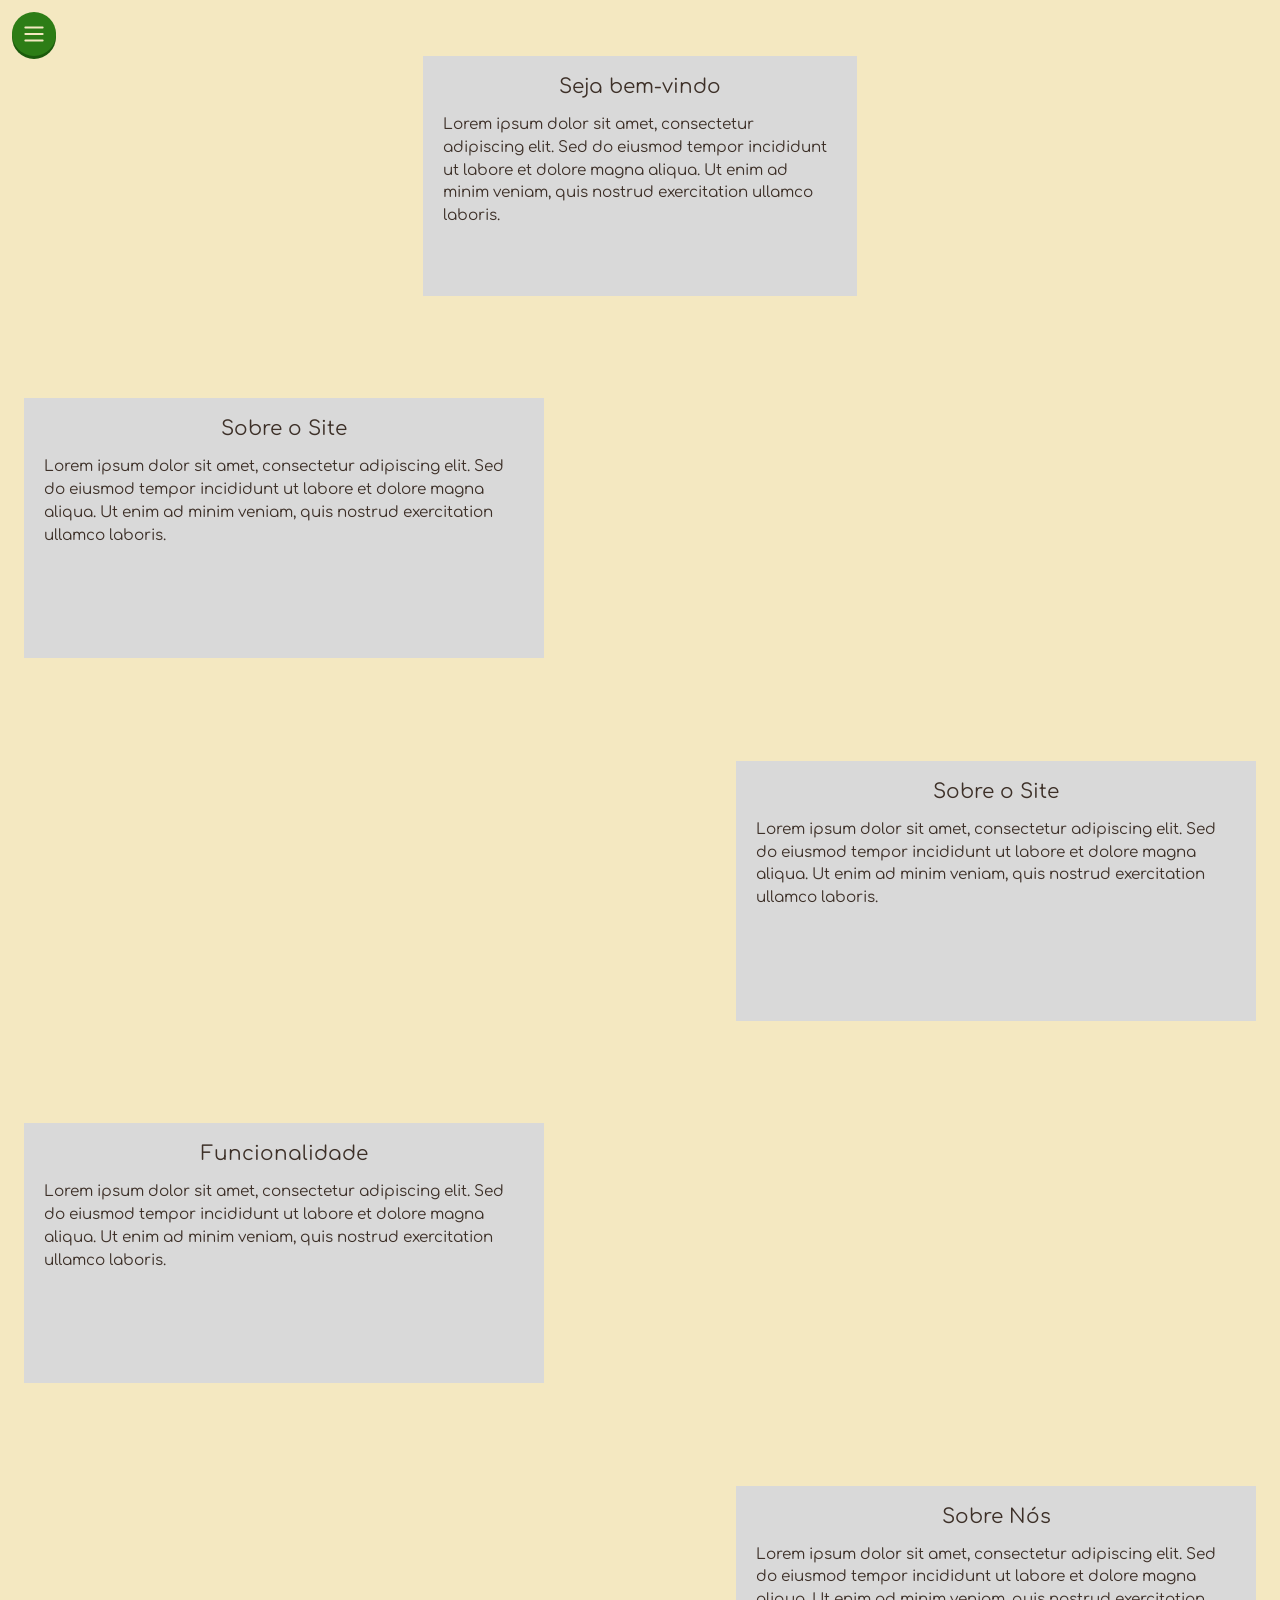
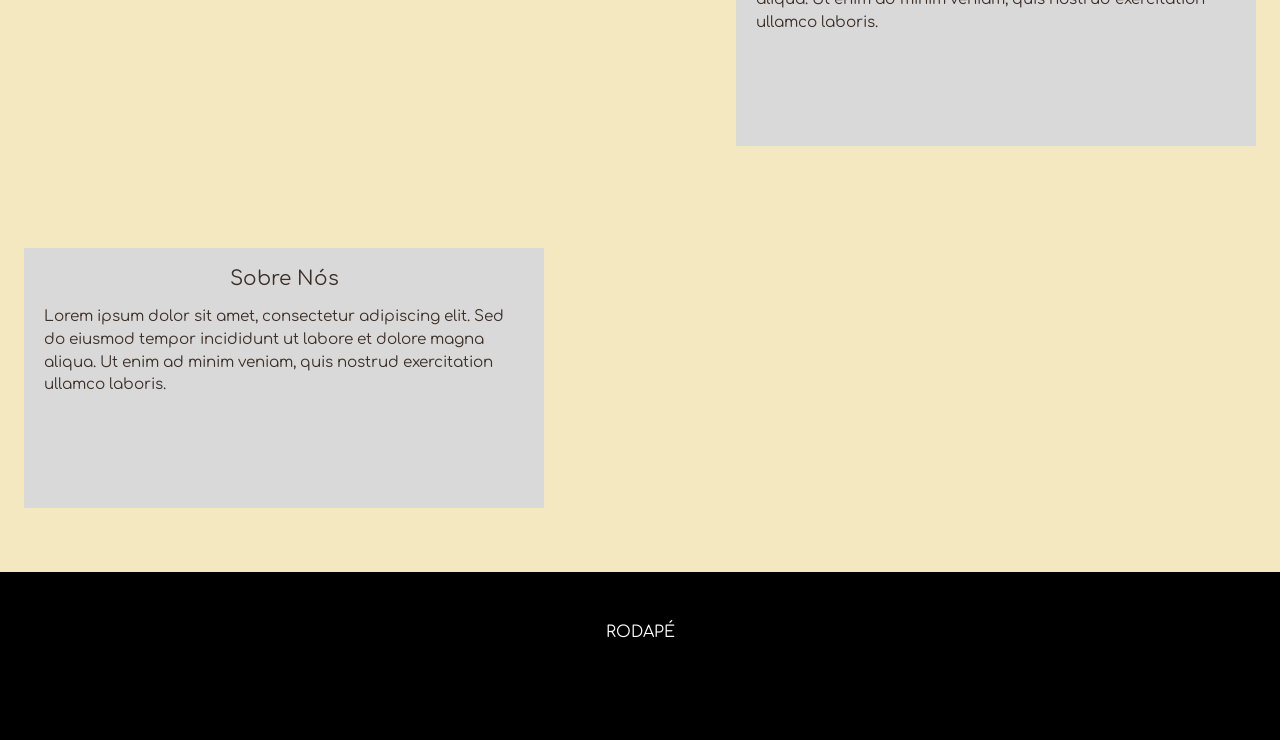
==== home.html @ e8403341 "torpedo" ====
<!DOCTYPE html>
<html lang="pt-BR">
<head>
  <meta charset="utf-8">
  <meta name="viewport" content="width=device-width, initial-scale=1">
  <title>Home – Stardew Valley</title>
  <link rel="preconnect" href="https://fonts.googleapis.com">
  <link rel="preconnect" href="https://fonts.gstatic.com" crossorigin>
  <link href="https://fonts.googleapis.com/css2?family=Comfortaa:wght@400;600;700&display=swap" rel="stylesheet">
  <link rel="stylesheet" href="css/base.css">
  <link rel="stylesheet" href="css/components.css">
  <link rel="stylesheet" href="css/menu.css">
  <link rel="stylesheet" href="css/home.css">
</head>
<body>
  <!-- ===== MENU (copie este bloco em toda página interna; mude só a classe is-active) =====
       A bolinha (.menu-fab) é o único botão: abre e fecha a barra de ícones. -->
  <button class="menu-fab" type="button" data-menu-toggle aria-controls="menu" aria-expanded="false" aria-label="Abrir menu">
    <svg class="icone" viewBox="0 0 24 24" aria-hidden="true"><path d="M4 6h16M4 12h16M4 18h16"/></svg>
  </button>
  <div class="menu-fundo"></div>

  <aside class="menu" id="menu" aria-label="Menu principal">
    <nav aria-label="Páginas">
      <ul class="menu__lista">
        <li class="menu__item is-active">
          <a class="menu__link" href="home.html" title="Home" aria-current="page">
            <svg class="icone" viewBox="0 0 24 24" aria-hidden="true"><path d="M3.5 11L12 3.5 20.5 11V20.5H14.5V14.5H9.5V20.5H3.5z"/></svg>
            <span class="sr-only">Home</span>
          </a>
        </li>
        <li class="menu__item">
          <a class="menu__link" href="perfil.html" title="Perfil">
            <svg class="icone" viewBox="0 0 24 24" aria-hidden="true"><circle cx="12" cy="12" r="9"/><circle cx="12" cy="10" r="3"/><path d="M6.5 18.5c1.5-2.4 3.3-3.5 5.5-3.5s4 1.1 5.5 3.5"/></svg>
            <span class="sr-only">Perfil</span>
          </a>
        </li>
        <li class="menu__item">
          <a class="menu__link" href="lojas.html" title="Lojas">
            <svg class="icone" viewBox="0 0 24 24" aria-hidden="true"><path d="M5 8h14l-1 12.5H6z"/><path d="M9 8V6.5a3 3 0 0 1 6 0V8"/><path d="M9 13c.8 1.2 1.8 1.8 3 1.8s2.2-.6 3-1.8"/></svg>
            <span class="sr-only">Lojas</span>
          </a>
        </li>
      </ul>
    </nav>
  </aside>

  <div class="pagina">
    <main class="pagina__conteudo home">
      <section class="bloco bloco--centro">
        <h2 class="bloco__titulo">Seja bem-vindo</h2>
        <p class="bloco__texto">Lorem ipsum dolor sit amet, consectetur adipiscing elit. Sed do eiusmod tempor incididunt ut labore et dolore magna aliqua. Ut enim ad minim veniam, quis nostrud exercitation ullamco laboris.</p>
      </section>
      <section class="bloco bloco--esq">
        <h2 class="bloco__titulo">Sobre o Site</h2>
        <p class="bloco__texto">Lorem ipsum dolor sit amet, consectetur adipiscing elit. Sed do eiusmod tempor incididunt ut labore et dolore magna aliqua. Ut enim ad minim veniam, quis nostrud exercitation ullamco laboris.</p>
      </section>
      <section class="bloco bloco--dir">
        <h2 class="bloco__titulo">Sobre o Site</h2>
        <p class="bloco__texto">Lorem ipsum dolor sit amet, consectetur adipiscing elit. Sed do eiusmod tempor incididunt ut labore et dolore magna aliqua. Ut enim ad minim veniam, quis nostrud exercitation ullamco laboris.</p>
      </section>
      <section class="bloco bloco--esq">
        <h2 class="bloco__titulo">Funcionalidade</h2>
        <p class="bloco__texto">Lorem ipsum dolor sit amet, consectetur adipiscing elit. Sed do eiusmod tempor incididunt ut labore et dolore magna aliqua. Ut enim ad minim veniam, quis nostrud exercitation ullamco laboris.</p>
      </section>
      <section class="bloco bloco--dir">
        <h2 class="bloco__titulo">Sobre Nós</h2>
        <p class="bloco__texto">Lorem ipsum dolor sit amet, consectetur adipiscing elit. Sed do eiusmod tempor incididunt ut labore et dolore magna aliqua. Ut enim ad minim veniam, quis nostrud exercitation ullamco laboris.</p>
      </section>
      <section class="bloco bloco--esq">
        <h2 class="bloco__titulo">Sobre Nós</h2>
        <p class="bloco__texto">Lorem ipsum dolor sit amet, consectetur adipiscing elit. Sed do eiusmod tempor incididunt ut labore et dolore magna aliqua. Ut enim ad minim veniam, quis nostrud exercitation ullamco laboris.</p>
      </section>
    </main>

    <footer class="rodape">
      <p>RODAPÉ</p>
    </footer>
  </div>

  <script src="js/menu.js"></script>
</body>
</html>
---- css/base.css ----
/* ==========================================================
   base.css  –  variáveis (cores/fontes/imagens), reset e utilitários
   Tudo que você quiser trocar depois (cor, fonte, imagem) está AQUI.
   ========================================================== */
:root {
  /* ---- Paleta (Cores.png do Figma) ---- */
  --verde-primaria: #3F9C24;
  --verde-menu: #2D7D16;          /* verde mais escuro do menu e do botão "ok" (ajuste se precisar) */
  --verde-menu-escuro: #1B5A0C;   /* "sombra" 3D do botão ok */
  --amarelo: #FFA409;             /* secundária */
  --fundo: #F4E8C1;               /* creme dos painéis */
  --neutra: #E3793D;              /* laranja das bordas / textos */
  --neutra-escura: #B65A25;       /* sombra 3D dos botões */
  --rosa: #FFA7A4;                /* destaque */
  --azul-claro: #74aacc73;
  --azul: #388BBF;                /* destaque (links) */
  --azul-escuro: #2A6A95;
  --contraste: #3D3028;           /* marrom escuro dos textos */

  /* ---- Wireframe (perfil e lojas ainda sem cor definida) ---- */
  --wf-bg: #D9D9D9;
  --wf-bg-claro: #EBEBEB;
  --wf-bg-escuro: #B0B0B0;
  --wf-borda: #333333;
  --cinza-placeholder: #D9D9D9;

  --pagina-bg: #F4E8C1;

  /* ---- Fontes ----
     Comfortaa é carregada pelo <link> do Google Fonts em cada HTML.
     Para usar a fonte do jogo: declare um @font-face aqui embaixo
     e troque o valor de --fonte-jogo.                                */
  --fonte: "Comfortaa", "Nunito", system-ui, -apple-system, "Segoe UI", sans-serif;
  --fonte-jogo: var(--fonte);     /* TODO: fonte pixel do Stardew (botões Entrar/Criar) */

  /* ---- Imagens (troque pelos arquivos reais) ---- */
  --img-fundo: url("../assets/img/bg.png");  /* céu + montanhas */

  /* ---- Medida do menu (barra só de ícones) ---- */
  --menu-largura: 114px;
}

/* @font-face de exemplo (descomente e ajuste o caminho):
@font-face {
  font-family: "StardewFonte";
  src: url("../assets/fonts/stardew.woff2") format("woff2");
  font-display: swap;
}
*/

*, *::before, *::after { box-sizing: border-box; }

html { -webkit-text-size-adjust: 100%; }

body {
  margin: 0;
  font-family: var(--fonte);
  color: var(--contraste);
  background: var(--pagina-bg);
  line-height: 1.5;
}

h1, h2, h3, p, ul, figure { margin: 0; padding: 0; }
ul { list-style: none; }
img, svg { display: block; max-width: 100%; }
button, input { font: inherit; color: inherit; }
a { color: inherit; }

/* foco visível para quem navega pelo teclado */
:focus-visible { outline: 3px solid var(--azul); outline-offset: 3px; }

/* texto só para leitores de tela */
.sr-only {
  position: absolute; width: 1px; height: 1px; padding: 0; margin: -1px;
  overflow: hidden; clip: rect(0, 0, 0, 0); white-space: nowrap; border: 0;
}

@media (prefers-reduced-motion: reduce) {
  *, *::before, *::after { transition-duration: .01ms !important; animation-duration: .01ms !important; }
}
---- css/components.css ----
/* ==========================================================
   components.css  –  peças reutilizáveis: botão, input, link, painel
   Estados: normal / hover (passar o mouse) / active (pressionado) / focus
   ========================================================== */

/* ---------- BOTÃO ---------- */
.btn {
  --btn-fundo: var(--fundo);
  --btn-texto: var(--neutra);
  --btn-borda: var(--neutra);
  --btn-sombra: var(--neutra-escura);
  --elev: 4px;                       /* "altura" do botão 3D */

  display: inline-flex; align-items: center; justify-content: center;
  padding: .6em 1.4em;
  background: var(--btn-fundo);
  color: var(--btn-texto);
  border: 4px solid var(--btn-borda);
  border-radius: 10px;
  text-decoration: none;
  cursor: pointer;
  user-select: none;
  transition: transform .08s ease, box-shadow .08s ease, filter .15s ease;
}
.btn:hover  { filter: brightness(1.06); }
.btn:active { transform: translateY(var(--elev)); box-shadow: 0 0 0 var(--btn-sombra); filter: brightness(.94); } /* "apertado" */
.btn:disabled, .btn[aria-disabled="true"] { opacity: .5; cursor: not-allowed; transform: none; filter: none; }

.btn--ok {
  --btn-fundo: var(--verde-menu);
  --btn-texto: var(--fundo);
  --btn-borda: var(--verde-menu);
  --btn-sombra: var(--verde-menu-escuro);
}
.btn--quadrado { width: 50px; height: 50px; padding: 0; font-size: 1.25rem; border-width: 3px; border-radius: 8px; }
.btn--jogo { font-family: var(--fonte-jogo); font-size: 1.5rem; }
.btn--pequeno {
  --elev: 3px;
  padding: .2em .8em; font-size: .8rem; border-width: 2px; border-radius: 6px;
  --btn-fundo: var(--wf-bg-escuro); --btn-texto: var(--contraste); --btn-borda: var(--wf-borda); --btn-sombra: #6d6d6d;
}

/* ---------- INPUT com label flutuante ----------
   <div class="campo">
     <input class="campo__input" placeholder=" " ...>   ← o placeholder " " é obrigatório
     <label class="campo__label">Texto</label>
   </div>                                                         */
.campo { position: relative; padding-top: 1.2rem; }

.campo__input {
  width: 100%;
  padding: .55rem .6rem .35rem;
  background: transparent;
  color: var(--contraste);
  font-size: 1.05rem;
  border: 0;
  border-bottom: 3px solid var(--neutra);
  border-radius: 6px 6px 0 0;
  transition: background-color .15s, border-color .15s, box-shadow .15s;
}
.campo__input:hover  { background: rgba(227,121,61,.10); border-bottom-color: var(--neutra-escura); }
.campo__input:focus  { outline: none; background: rgba(227,121,61,.16); border-bottom-color: var(--neutra-escura); box-shadow: 0 3px 0 var(--neutra-escura); }
.campo__input:active { background: rgba(227,121,61,.26); }  /* clique/pressionado */
.campo__input:user-invalid { border-bottom-color: #C0392B; }

.campo__label {
  position: absolute; left: .6rem; bottom: .4rem;
  color: var(--neutra);
  transform-origin: left bottom;
  pointer-events: none;
  transition: transform .15s ease, color .15s ease;
}
.campo__input:focus + .campo__label,
.campo__input:not(:placeholder-shown) + .campo__label {
  transform: translateY(-1.7rem) scale(.78);
  color: var(--neutra-escura);
}

/* ---------- LINK ---------- */
.link { color: var(--azul); text-decoration: underline; text-underline-offset: 3px; transition: color .15s; }
.link:hover  { color: var(--azul-escuro); }
.link:active { color: var(--contraste); transform: translateY(1px); }

/* ---------- PAINEL "madeira" (card de login/registro) ---------- */
.painel-madeira {
  width: min(550px, 100%);
  padding: 2.5rem 3rem;
  background: var(--fundo);
  border: 15px solid var(--neutra);
  border-radius: 20px;
  box-shadow: 0 8px 0 rgba(61,48,40,.25);
}

/* ---------- FORMULÁRIOS ---------- */
.form { display: grid; gap: 1.4rem; }
.form__mensagem { min-height: 1.3em; color: #B3261E; font-size: .9rem; }
.form__acoes { display: flex; align-items: center; gap: 1rem; }
.form__acoes .link { margin-right: auto; }
.form__acoes .btn + .btn { margin-left: .5rem; }

/* ---------- RODAPÉ ---------- */
.rodape { padding: 3rem 1.5rem 6rem; background: #000; color: #fff; text-align: center; }

@media (max-width: 480px) {
  .painel-madeira { padding: 1.75rem 1.5rem; border-width: 10px; }
}
---- css/menu.css ----
/* ==========================================================
   menu.css  –  menu lateral + layout das páginas internas
   Fechado: só uma bolinha verde com os 3 tracinhos (.menu-fab).
   Aberto: barra de 114px só com ícones; a bolinha vira o botão de fechar.
   Desktop: a página é "empurrada" para o lado. Mobile (<=768px): a barra fica por cima.
   ========================================================== */

/* ---------- Layout das páginas com menu ---------- */
.pagina { min-height: 100vh; display: flex; flex-direction: column; transition: margin-left .25s ease; }
body.menu-aberto .pagina { margin-left: var(--menu-largura); }
.pagina__conteudo { flex: 1; padding: 56px 24px; }

/* ---------- Bolinha / botão do menu ---------- */
.menu-fab {
  position: fixed; top: 12px; left: 12px; z-index: 60;     /* fica acima da barra */
  display: grid; place-items: center;
  width: 44px; height: 44px; padding: 0;
  background: var(--verde-menu); color: var(--fundo);
  border: 0; border-radius: 50%;
  box-shadow: 0 3px 0 var(--verde-menu-escuro);
  cursor: pointer;
  transition: top .25s ease, left .25s ease, box-shadow .25s ease, transform .1s ease, filter .15s ease;
}
.menu-fab .icone { width: 26px; height: 26px; }
.menu-fab:hover  { filter: brightness(1.18); }
.menu-fab:active { transform: scale(.9); }

/* menu aberto: a bolinha desliza para o topo da barra (mesma cor, então "some" nela) */
body.menu-aberto .menu-fab { top: 53px; left: 35px; box-shadow: none; }

.icone { width: 36px; height: 36px; flex: none; fill: none; stroke: currentColor; stroke-width: 1.8; stroke-linecap: round; stroke-linejoin: round; }

/* ---------- Barra (só ícones) ---------- */
.menu {
  position: fixed; inset: 0 auto 0 0;
  width: var(--menu-largura);
  background: var(--verde-menu);
  z-index: 50;
  transform: translateX(-100%);
  visibility: hidden;                      /* fechado: não recebe foco do teclado */
  transition: transform .25s ease, visibility .25s;
}
.menu.is-open { transform: none; visibility: visible; }

.menu__lista {
  display: flex; flex-direction: column;
  gap: clamp(40px, 9vh, 76px);
  margin-top: calc(97px + clamp(40px, 10vh, 92px));   /* abaixo do botão do topo */
}
.menu__item { position: relative; margin-left: 22px; border-radius: 36px 0 0 36px; }

.menu__link {
  display: flex; align-items: center;
  height: 70px; padding-left: 17px;
  color: var(--fundo); text-decoration: none;
  border-radius: 36px 0 0 36px;
  transition: background-color .15s, color .15s, transform .1s;
}
.menu__link:hover  { background: rgba(255,255,255,.14); }
.menu__link:active { background: rgba(255,255,255,.26); transform: scale(.97); }

/* ---------- Item ativo: "aba" branca que se funde com a página ---------- */
.menu__item.is-active { background: var(--fundo); }
.menu__item.is-active .menu__link { color: var(--contraste); }
.menu__item.is-active .menu__link:hover { background: transparent; }

/* curvas côncavas em cima e embaixo (radial-gradient pinta só dentro dos 30px, sem vazar) */
.menu__item.is-active::before,
.menu__item.is-active::after {
  content: ""; position: absolute; right: 0; width: 30px; height: 30px; pointer-events: none;
}
.menu__item.is-active::before { bottom: 100%; background: radial-gradient(circle at 0 0,    transparent 29.5px, var(--pagina-bg) 30px); }
.menu__item.is-active::after  { top: 100%;    background: radial-gradient(circle at 0 100%, transparent 29.5px, var(--pagina-bg) 30px); }

/* ---------- Fundo escurecido (só mobile) ---------- */
.menu-fundo {
  display: none; position: fixed; inset: 0; z-index: 40;
  background: rgba(61,48,40,.35); opacity: 0; pointer-events: none; transition: opacity .2s;
}
.menu-fundo.is-visivel { opacity: 1; pointer-events: auto; }

@media (max-width: 768px) {
  body.menu-aberto .pagina { margin-left: 0; }      /* no celular a barra fica por cima */
  .menu-fundo { display: block; }
  .pagina__conteudo { padding: 4rem 1rem 2rem; }
}
---- css/home.css ----
/* ==========================================================
   home.css  –  tela inicial (depois do login)
   Blocos cinza = placeholders. Troque o texto/ imagem quando tiver o conteúdo.
   ========================================================== */
.home { display: flex; flex-direction: column; gap: clamp(3rem, 8vw, 6.5rem); padding-bottom: 4rem; }

.bloco {
  width: min(100%, 520px);
  min-height: 260px;
  padding: 1rem 1.25rem 1.5rem;
  background: var(--cinza-placeholder);
}
.bloco__titulo { margin-bottom: .75rem; font-size: 1.25rem; font-weight: 400; text-align: center; }
.bloco__texto { font-size: .95rem; text-align: left; max-width: 62ch; }

.bloco--esq    { align-self: flex-start; }
.bloco--dir    { align-self: flex-end; }
.bloco--centro { align-self: center; width: min(100%, 434px); min-height: 240px; }

@media (max-width: 600px) {
  .bloco { width: 88%; }
  .bloco--centro { width: 100%; }
}
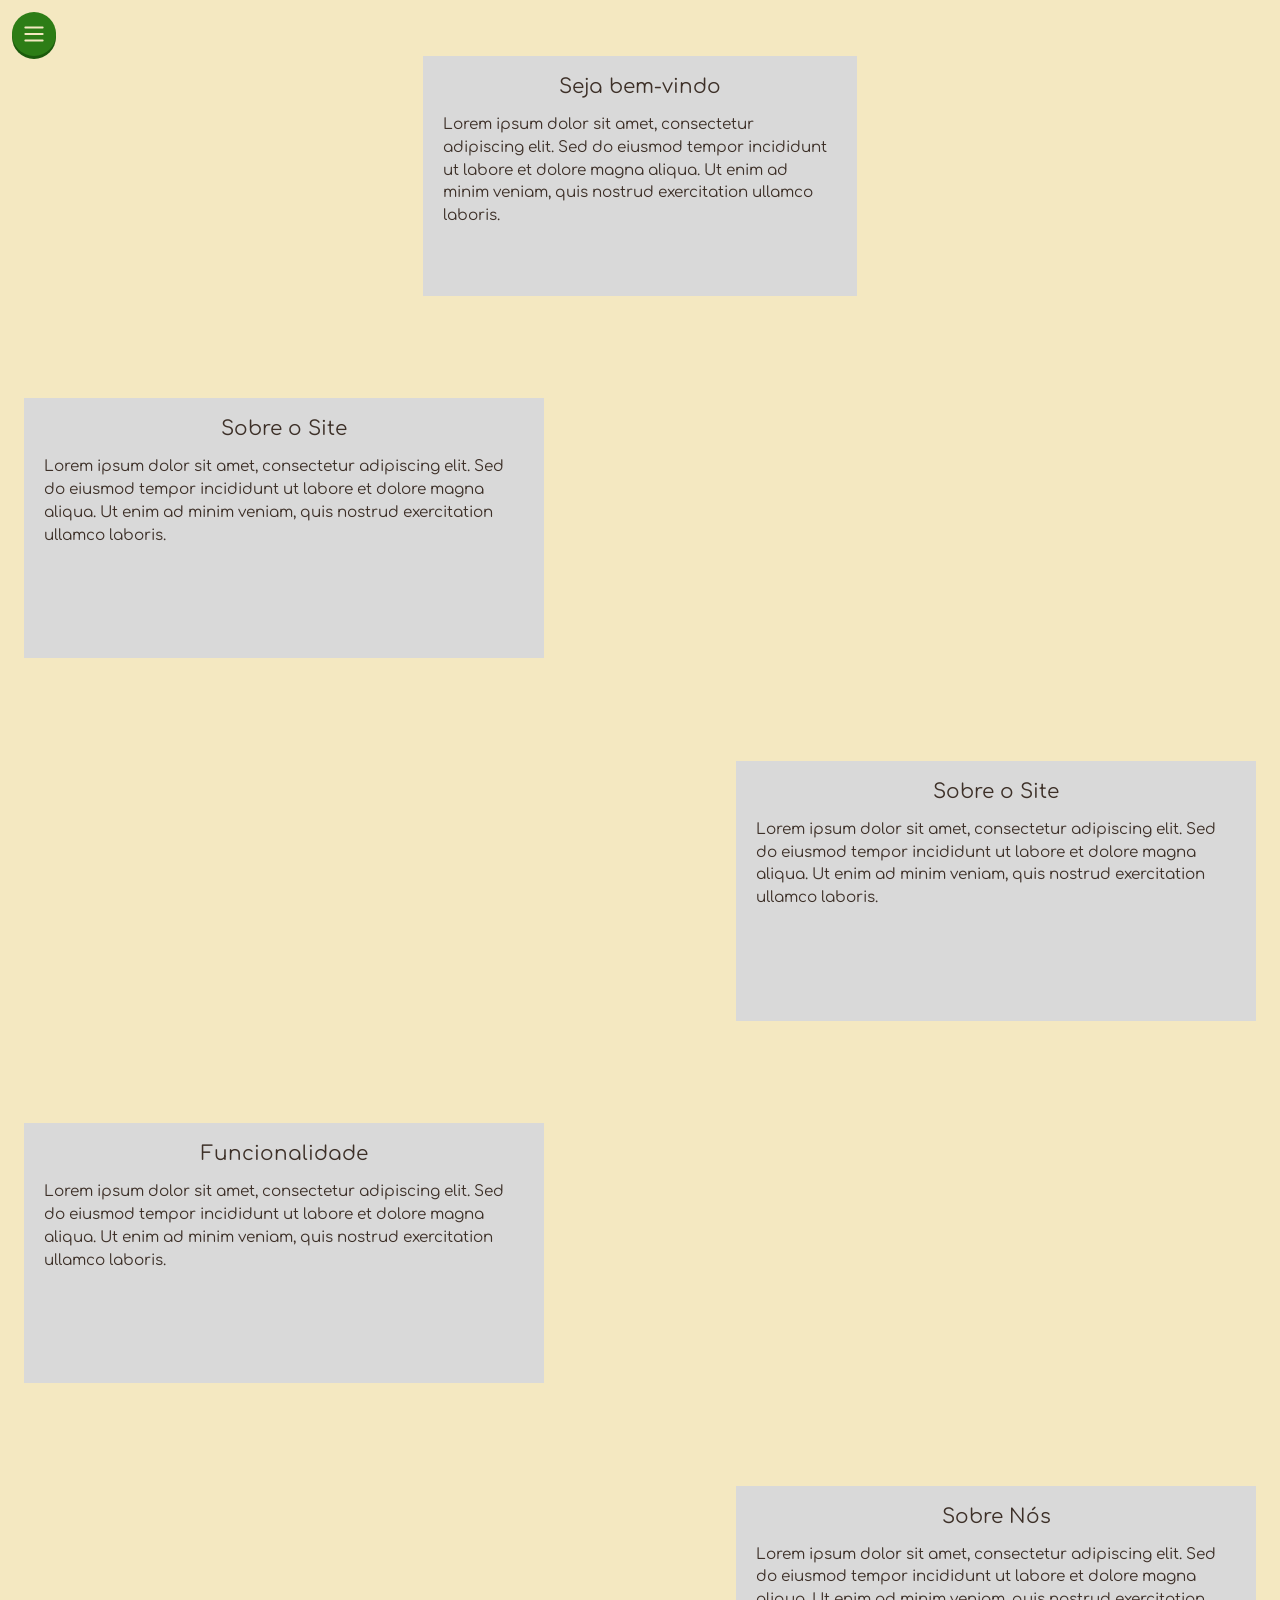
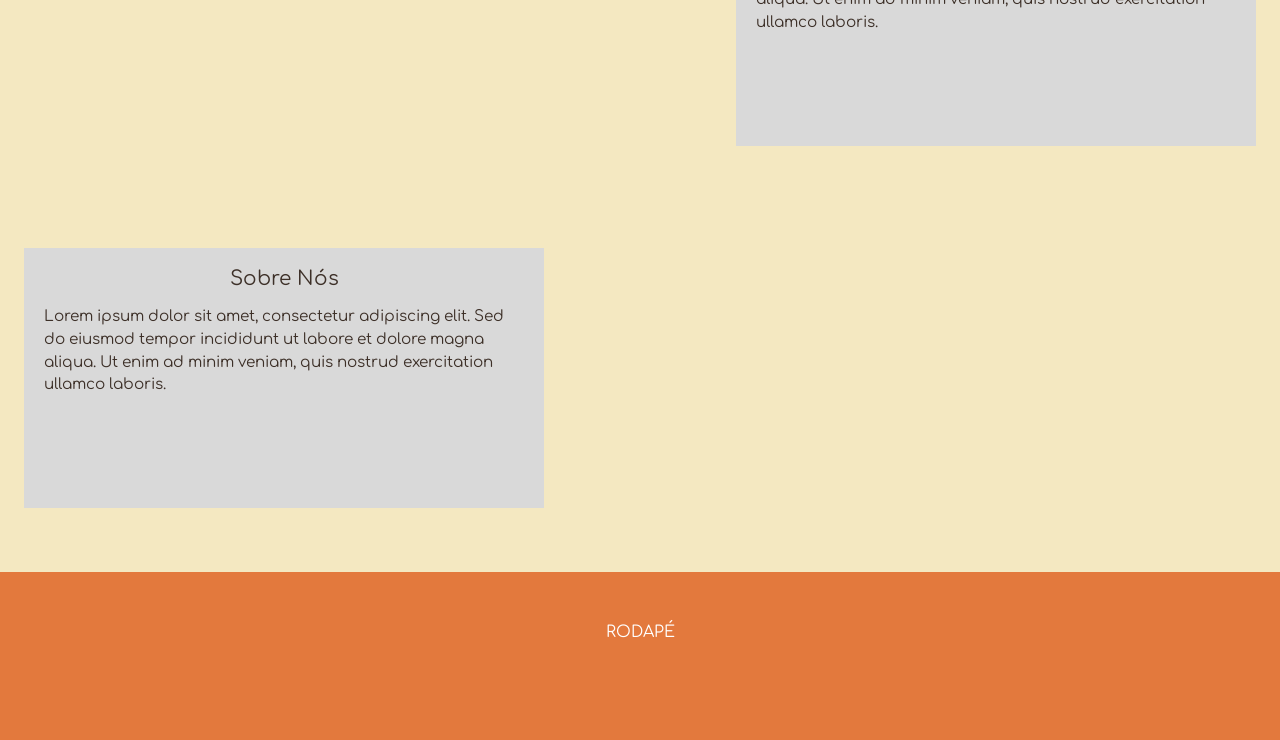
==== commit 4a4322d7: "ta chegando ó" ====
--- a/home.html
+++ b/home.html
@@ -11,6 +11,7 @@
   <link rel="stylesheet" href="css/components.css">
   <link rel="stylesheet" href="css/menu.css">
   <link rel="stylesheet" href="css/home.css">
+  <link rel="shortcut icon" type="image/png" href="../assets/images/icon.png" width="32" height="32">
 </head>
 <body>
   <!-- ===== MENU (copie este bloco em toda página interna; mude só a classe is-active) =====
--- a/css/base.css
+++ b/css/base.css
@@ -58,6 +58,11 @@
   color: var(--contraste);
   background: var(--pagina-bg);
   line-height: 1.5;
+  cursor: url('../assets/img/normal.cur'), auto;
+}
+
+button:hover, a:hover {
+  cursor: url('../assets/img/pointer.cur'), auto;
 }
 
 h1, h2, h3, p, ul, figure { margin: 0; padding: 0; }
--- a/css/components.css
+++ b/css/components.css
@@ -99,7 +99,7 @@
 .form__acoes .btn + .btn { margin-left: .5rem; }
 
 /* ---------- RODAPÉ ---------- */
-.rodape { padding: 3rem 1.5rem 6rem; background: #000; color: #fff; text-align: center; }
+.rodape { padding: 3rem 1.5rem 6rem; background: var(--neutra); color: #fff; text-align: center; }
 
 @media (max-width: 480px) {
   .painel-madeira { padding: 1.75rem 1.5rem; border-width: 10px; }
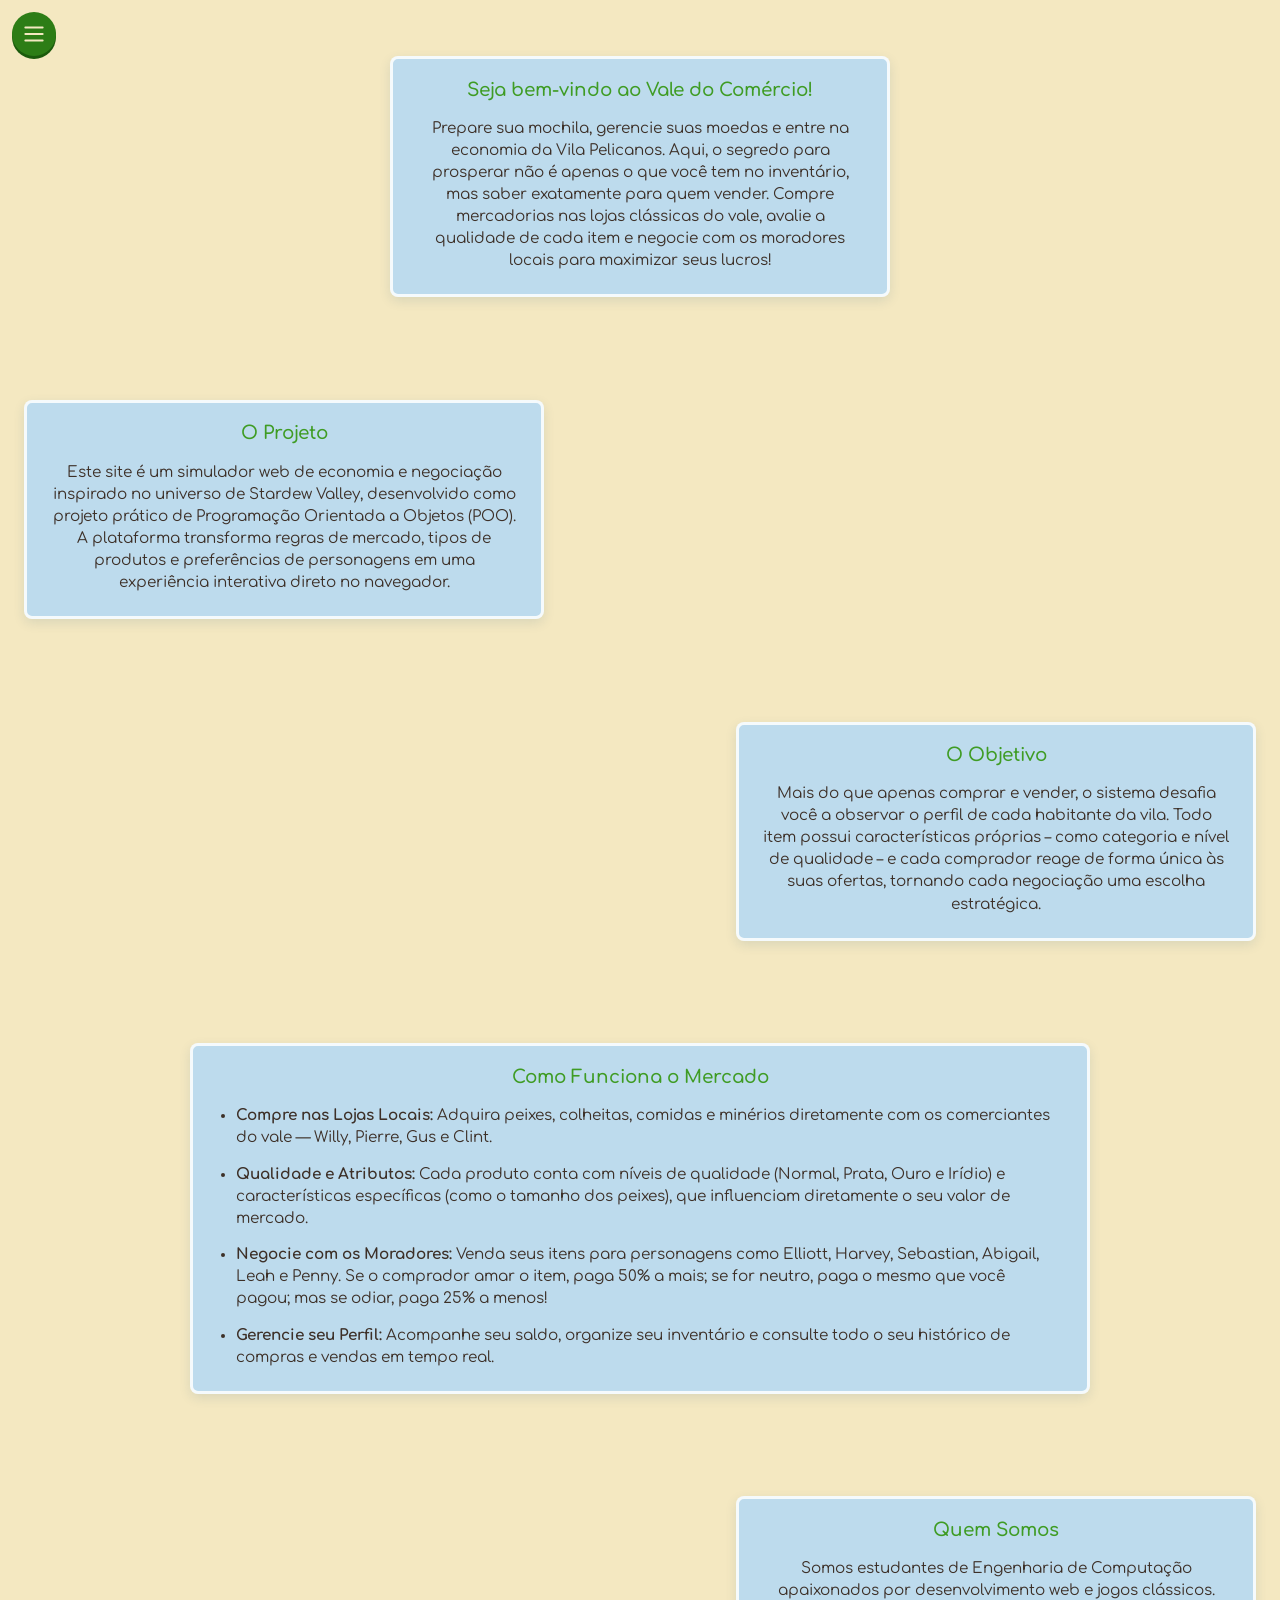
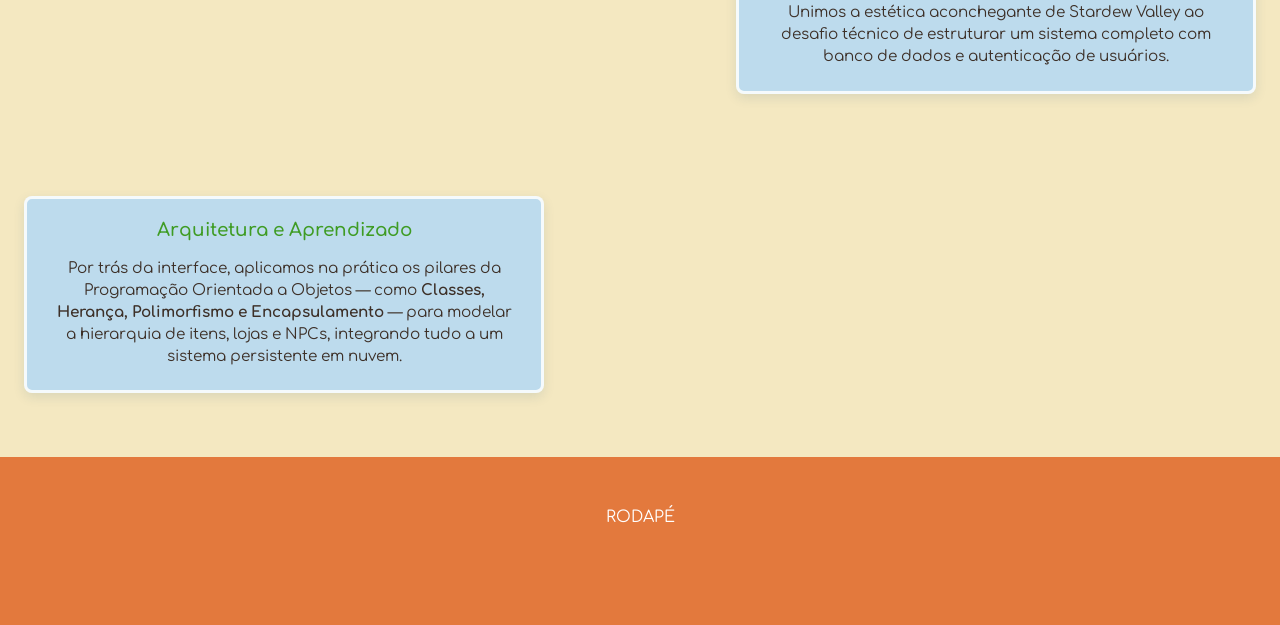
==== commit 3a957964: "o prefeito Lewis escreveu a placa da vila Home com os textos do Figma (boas-vindas, O Projeto, O Obj" ====
--- a/home.html
+++ b/home.html
@@ -11,7 +11,7 @@
   <link rel="stylesheet" href="css/components.css">
   <link rel="stylesheet" href="css/menu.css">
   <link rel="stylesheet" href="css/home.css">
-  <link rel="shortcut icon" type="image/png" href="../assets/images/icon.png" width="32" height="32">
+  <link rel="shortcut icon" type="image/png" href="assets/img/Icon.png">
 </head>
 <body>
   <!-- ===== MENU (copie este bloco em toda página interna; mude só a classe is-active) =====
@@ -49,28 +49,38 @@
   <div class="pagina">
     <main class="pagina__conteudo home">
       <section class="bloco bloco--centro">
-        <h2 class="bloco__titulo">Seja bem-vindo</h2>
-        <p class="bloco__texto">Lorem ipsum dolor sit amet, consectetur adipiscing elit. Sed do eiusmod tempor incididunt ut labore et dolore magna aliqua. Ut enim ad minim veniam, quis nostrud exercitation ullamco laboris.</p>
+        <h2 class="bloco__titulo">Seja bem-vindo ao Vale do Comércio!</h2>
+        <p class="bloco__texto">Prepare sua mochila, gerencie suas moedas e entre na economia da Vila Pelicanos. Aqui, o segredo para prosperar não é apenas o que você tem no inventário, mas saber exatamente para quem vender. Compre mercadorias nas lojas clássicas do vale, avalie a qualidade de cada item e negocie com os moradores locais para maximizar seus lucros!</p>
       </section>
+
       <section class="bloco bloco--esq">
-        <h2 class="bloco__titulo">Sobre o Site</h2>
-        <p class="bloco__texto">Lorem ipsum dolor sit amet, consectetur adipiscing elit. Sed do eiusmod tempor incididunt ut labore et dolore magna aliqua. Ut enim ad minim veniam, quis nostrud exercitation ullamco laboris.</p>
+        <h2 class="bloco__titulo">O Projeto</h2>
+        <p class="bloco__texto">Este site é um simulador web de economia e negociação inspirado no universo de Stardew Valley, desenvolvido como projeto prático de Programação Orientada a Objetos (POO). A plataforma transforma regras de mercado, tipos de produtos e preferências de personagens em uma experiência interativa direto no navegador.</p>
       </section>
+
       <section class="bloco bloco--dir">
-        <h2 class="bloco__titulo">Sobre o Site</h2>
-        <p class="bloco__texto">Lorem ipsum dolor sit amet, consectetur adipiscing elit. Sed do eiusmod tempor incididunt ut labore et dolore magna aliqua. Ut enim ad minim veniam, quis nostrud exercitation ullamco laboris.</p>
+        <h2 class="bloco__titulo">O Objetivo</h2>
+        <p class="bloco__texto">Mais do que apenas comprar e vender, o sistema desafia você a observar o perfil de cada habitante da vila. Todo item possui características próprias – como categoria e nível de qualidade – e cada comprador reage de forma única às suas ofertas, tornando cada negociação uma escolha estratégica.</p>
       </section>
+
+      <section class="bloco bloco--largo">
+        <h2 class="bloco__titulo">Como Funciona o Mercado</h2>
+        <ul class="bloco__lista">
+          <li><strong>Compre nas Lojas Locais:</strong> Adquira peixes, colheitas, comidas e minérios diretamente com os comerciantes do vale — Willy, Pierre, Gus e Clint.</li>
+          <li><strong>Qualidade e Atributos:</strong> Cada produto conta com níveis de qualidade (Normal, Prata, Ouro e Irídio) e características específicas (como o tamanho dos peixes), que influenciam diretamente o seu valor de mercado.</li>
+          <li><strong>Negocie com os Moradores:</strong> Venda seus itens para personagens como Elliott, Harvey, Sebastian, Abigail, Leah e Penny. Se o comprador amar o item, paga 50% a mais; se for neutro, paga o mesmo que você pagou; mas se odiar, paga 25% a menos!</li>
+          <li><strong>Gerencie seu Perfil:</strong> Acompanhe seu saldo, organize seu inventário e consulte todo o seu histórico de compras e vendas em tempo real.</li>
+        </ul>
+      </section>
+
+      <section class="bloco bloco--dir">
+        <h2 class="bloco__titulo">Quem Somos</h2>
+        <p class="bloco__texto">Somos estudantes de Engenharia de Computação apaixonados por desenvolvimento web e jogos clássicos. Unimos a estética aconchegante de Stardew Valley ao desafio técnico de estruturar um sistema completo com banco de dados e autenticação de usuários.</p>
+      </section>
+
       <section class="bloco bloco--esq">
-        <h2 class="bloco__titulo">Funcionalidade</h2>
-        <p class="bloco__texto">Lorem ipsum dolor sit amet, consectetur adipiscing elit. Sed do eiusmod tempor incididunt ut labore et dolore magna aliqua. Ut enim ad minim veniam, quis nostrud exercitation ullamco laboris.</p>
-      </section>
-      <section class="bloco bloco--dir">
-        <h2 class="bloco__titulo">Sobre Nós</h2>
-        <p class="bloco__texto">Lorem ipsum dolor sit amet, consectetur adipiscing elit. Sed do eiusmod tempor incididunt ut labore et dolore magna aliqua. Ut enim ad minim veniam, quis nostrud exercitation ullamco laboris.</p>
-      </section>
-      <section class="bloco bloco--esq">
-        <h2 class="bloco__titulo">Sobre Nós</h2>
-        <p class="bloco__texto">Lorem ipsum dolor sit amet, consectetur adipiscing elit. Sed do eiusmod tempor incididunt ut labore et dolore magna aliqua. Ut enim ad minim veniam, quis nostrud exercitation ullamco laboris.</p>
+        <h2 class="bloco__titulo">Arquitetura e Aprendizado</h2>
+        <p class="bloco__texto">Por trás da interface, aplicamos na prática os pilares da Programação Orientada a Objetos — como <strong>Classes, Herança, Polimorfismo e Encapsulamento</strong> — para modelar a hierarquia de itens, lojas e NPCs, integrando tudo a um sistema persistente em nuvem.</p>
       </section>
     </main>
 
--- a/css/home.css
+++ b/css/home.css
@@ -1,23 +1,34 @@
 /* ==========================================================
    home.css  –  tela inicial (depois do login)
-   Blocos cinza = placeholders. Troque o texto/ imagem quando tiver o conteúdo.
+   Caixas de texto azul-claras (Figma). O fundo da página é definido à parte.
    ========================================================== */
 .home { display: flex; flex-direction: column; gap: clamp(3rem, 8vw, 6.5rem); padding-bottom: 4rem; }
 
 .bloco {
+  /* cores das caixas (Figma): troque aqui */
+  --bloco-fundo: rgba(173, 216, 250, .78);   /* azul-claro translúcido */
+  --bloco-borda: rgba(255, 255, 255, .85);
+  --bloco-titulo: var(--verde-primaria);
+
   width: min(100%, 520px);
-  min-height: 260px;
-  padding: 1rem 1.25rem 1.5rem;
-  background: var(--cinza-placeholder);
+  padding: 1.1rem 1.5rem 1.4rem;
+  background: var(--bloco-fundo);
+  border: 3px solid var(--bloco-borda);
+  border-radius: 8px;
+  box-shadow: 0 4px 12px rgba(30, 80, 120, .12);
 }
-.bloco__titulo { margin-bottom: .75rem; font-size: 1.25rem; font-weight: 400; text-align: center; }
-.bloco__texto { font-size: .95rem; text-align: left; max-width: 62ch; }
+.bloco__titulo { margin-bottom: .85rem; font-size: 1.15rem; font-weight: 600; text-align: center; color: var(--bloco-titulo); }
+.bloco__texto  { font-size: .95rem; line-height: 1.45; text-align: center; color: var(--contraste); }
+.bloco strong  { font-weight: 700; }
+
+.bloco__lista { display: grid; gap: .9rem; padding-left: 1.2rem; font-size: .95rem; line-height: 1.45; color: var(--contraste); list-style: disc; }
 
 .bloco--esq    { align-self: flex-start; }
 .bloco--dir    { align-self: flex-end; }
-.bloco--centro { align-self: center; width: min(100%, 434px); min-height: 240px; }
+.bloco--centro { align-self: center; width: min(100%, 500px); }
+.bloco--largo  { align-self: center; width: min(100%, 900px); }
 
 @media (max-width: 600px) {
   .bloco { width: 88%; }
-  .bloco--centro { width: 100%; }
+  .bloco--centro, .bloco--largo { width: 100%; }
 }
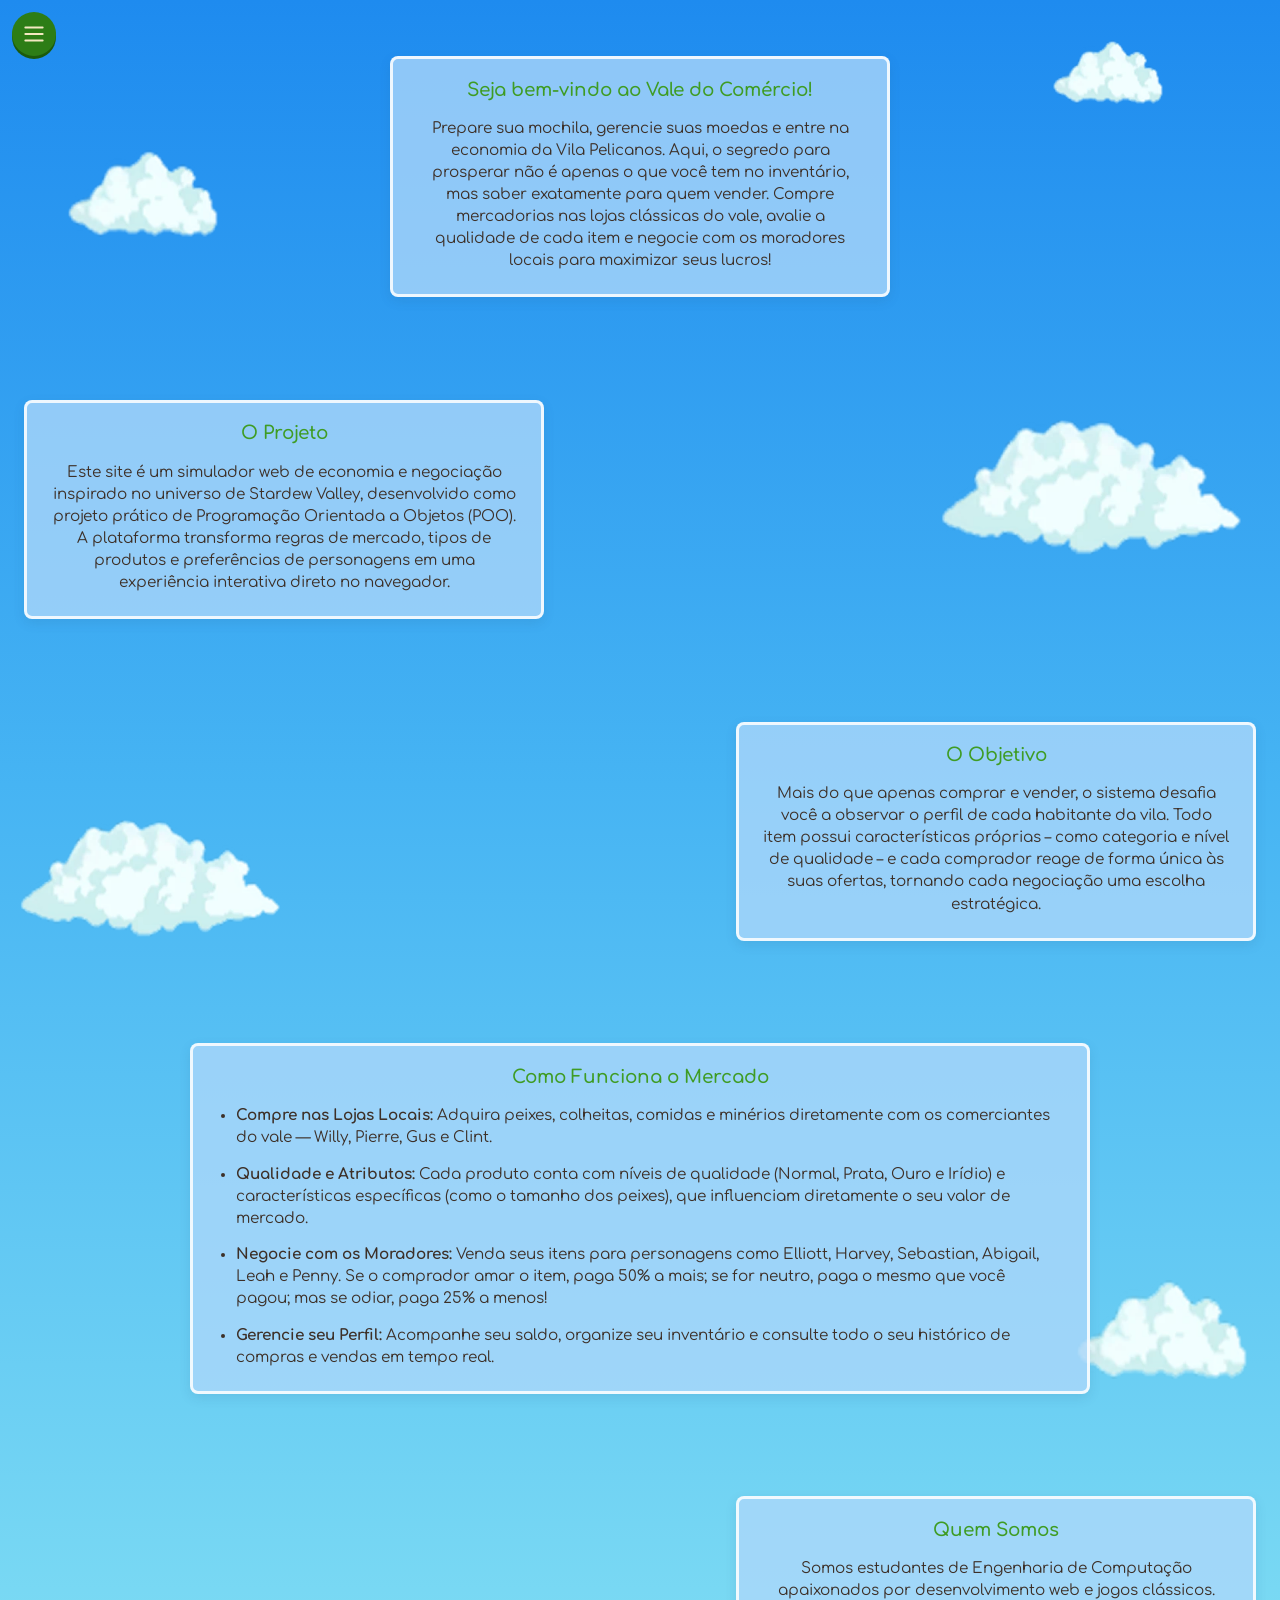
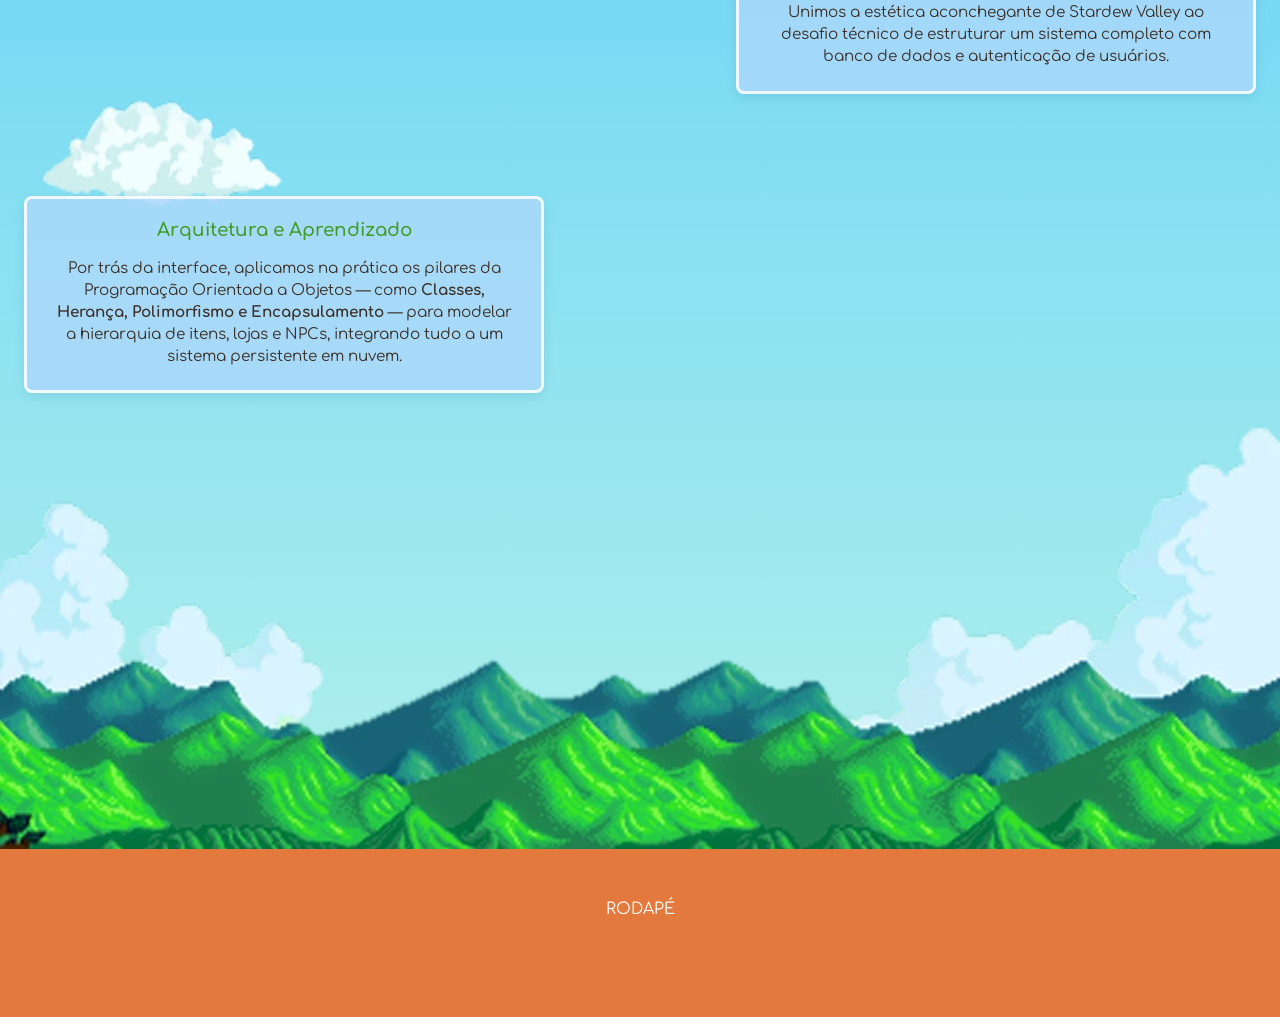
==== commit 62b1e607: "a Haley ajeitou as selfies e pintou o céu - Pop-up de compra e venda (estilo WhatsApp): retrato do N" ====
--- a/home.html
+++ b/home.html
@@ -13,7 +13,7 @@
   <link rel="stylesheet" href="css/home.css">
   <link rel="shortcut icon" type="image/png" href="assets/img/Icon.png">
 </head>
-<body>
+<body class="tela-home">
   <!-- ===== MENU (copie este bloco em toda página interna; mude só a classe is-active) =====
        A bolinha (.menu-fab) é o único botão: abre e fecha a barra de ícones. -->
   <button class="menu-fab" type="button" data-menu-toggle aria-controls="menu" aria-expanded="false" aria-label="Abrir menu">
@@ -84,6 +84,9 @@
       </section>
     </main>
 
+    <!-- montanhas no fim da página (o céu de cima delas é transparente) -->
+    <img class="home__montanhas" src="assets/img/home-montanhas.webp" alt="" width="1440" height="476">
+
     <footer class="rodape">
       <p>RODAPÉ</p>
     </footer>
--- a/css/home.css
+++ b/css/home.css
@@ -1,7 +1,20 @@
 /* ==========================================================
    home.css  –  tela inicial (depois do login)
-   Caixas de texto azul-claras (Figma). O fundo da página é definido à parte.
+   Caixas de texto azul-claras (Figma), céu com nuvens e montanhas no fim.
    ========================================================== */
+
+/* céu: degradê do azul (topo) ao verde-água (perto das montanhas), com nuvens espalhadas no começo */
+body.tela-home {
+  background:
+    url("../assets/img/nuvem-2.png") no-repeat 6% 150px / 150px auto,
+    url("../assets/img/nuvem-1.png") no-repeat 96% 420px / 300px auto,
+    url("../assets/img/nuvem-2.png") no-repeat 90% 40px / 110px auto,
+    url("../assets/img/nuvem-1.png") no-repeat 2% 820px / 260px auto,
+    url("../assets/img/nuvem-2.png") no-repeat 97% 1280px / 170px auto,
+    url("../assets/img/nuvem-1.png") no-repeat 4% 1700px / 240px auto,
+    linear-gradient(to bottom, #1E8BEF 0%, #46B4F3 30%, #7FDDF3 65%, #BDF4EA 100%);
+}
+.home__montanhas { display: block; width: 100%; height: auto; margin-top: -2rem; }
 .home { display: flex; flex-direction: column; gap: clamp(3rem, 8vw, 6.5rem); padding-bottom: 4rem; }
 
 .bloco {
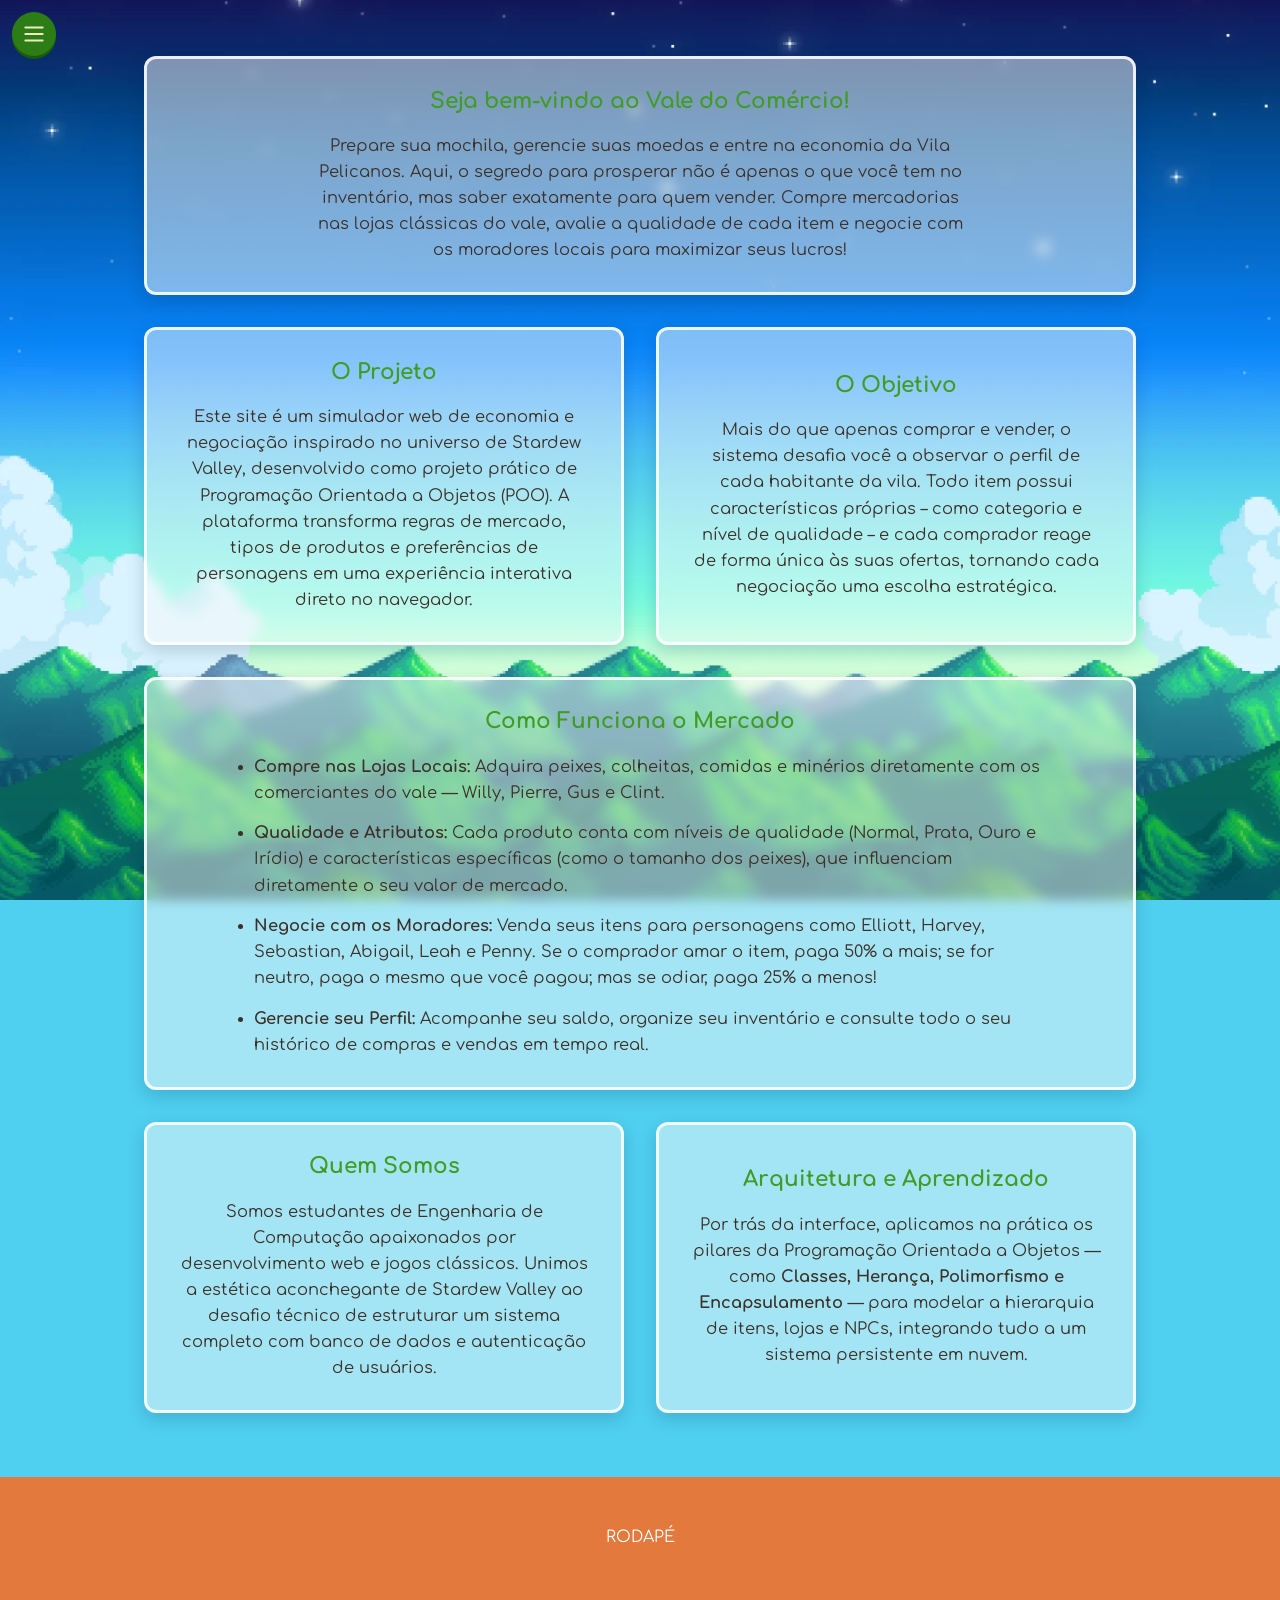
==== commit 3a5a7d63: "a Emily costurou um menu novo e a vila ganhou estrelas Visual (pedidos da Thata): - Fundo novo (céu " ====
--- a/home.html
+++ b/home.html
@@ -13,7 +13,7 @@
   <link rel="stylesheet" href="css/home.css">
   <link rel="shortcut icon" type="image/png" href="assets/img/Icon.png">
 </head>
-<body class="tela-home">
+<body>
   <!-- ===== MENU (copie este bloco em toda página interna; mude só a classe is-active) =====
        A bolinha (.menu-fab) é o único botão: abre e fecha a barra de ícones. -->
   <button class="menu-fab" type="button" data-menu-toggle aria-controls="menu" aria-expanded="false" aria-label="Abrir menu">
@@ -84,14 +84,12 @@
       </section>
     </main>
 
-    <!-- montanhas no fim da página (o céu de cima delas é transparente) -->
-    <img class="home__montanhas" src="assets/img/home-montanhas.webp" alt="" width="1440" height="476">
-
     <footer class="rodape">
       <p>RODAPÉ</p>
     </footer>
   </div>
 
   <script src="js/menu.js"></script>
+  <script src="js/autosave.js"></script>
 </body>
 </html>
--- a/css/base.css
+++ b/css/base.css
@@ -12,7 +12,7 @@
   --neutra: #E3793D;              /* laranja das bordas / textos */
   --neutra-escura: #B65A25;       /* sombra 3D dos botões */
   --rosa: #FFA7A4;                /* destaque */
-  --azul-claro: #74aacc73;
+  --azul-claro: #b2d0e2;
   --azul: #388BBF;                /* destaque (links) */
   --azul-escuro: #2A6A95;
   --contraste: #3D3028;           /* marrom escuro dos textos */
@@ -56,7 +56,7 @@
   margin: 0;
   font-family: var(--fonte);
   color: var(--contraste);
-  background: var(--pagina-bg);
+  background: #4FD0F0 url("../assets/img/background.png") center bottom / cover no-repeat fixed;   /* fixo: não se mexe ao rolar */
   line-height: 1.5;
   cursor: url('../assets/img/normal.cur'), auto;
 }
--- a/css/menu.css
+++ b/css/menu.css
@@ -59,18 +59,32 @@
 .menu__link:hover  { background: rgba(255,255,255,.14); }
 .menu__link:active { background: rgba(255,255,255,.26); transform: scale(.97); }
 
-/* ---------- Item ativo: "aba" branca que se funde com a página ---------- */
-.menu__item.is-active { background: var(--fundo); }
+/* ---------- Item ativo: "aba" transparente que mostra o fundo da página ----------
+   Em vez de pintar a aba, o FUNDO verde da barra (::before) ganha um furo com o formato dela
+   (máscara); os ícones ficam por cima, sem recorte. js/menu.js mede o item ativo (--aba-top). */
+.menu { background: transparent; isolation: isolate; }
+.menu::before {
+  content: ""; position: absolute; inset: 0; z-index: -1;
+  background: var(--verde-menu);
+  /* --aba-top vem da .menu (js/menu.js) */
+  --aba-x: 22px;               /* margem esquerda do item */
+  --mask:
+    radial-gradient(circle at 100% 50%, #000 34.5px, transparent 35px),   /* ponta redonda da aba */
+    linear-gradient(#000 0 0),                                             /* corpo da aba */
+    radial-gradient(circle at 0 0,    transparent 29.5px, #000 30px),     /* curvinha de cima */
+    radial-gradient(circle at 0 100%, transparent 29.5px, #000 30px),     /* curvinha de baixo */
+    linear-gradient(#000 0 0);                                             /* a barra inteira */
+  --mask-tam: 35px 70px, calc(100% - var(--aba-x) - 35px) 70px, 30px 30px, 30px 30px, 100% 100%;
+  --mask-pos: var(--aba-x) var(--aba-top), calc(var(--aba-x) + 35px) var(--aba-top),
+              100% calc(var(--aba-top) - 30px), 100% calc(var(--aba-top) + 70px), 0 0;
+  -webkit-mask-image: var(--mask); -webkit-mask-size: var(--mask-tam); -webkit-mask-position: var(--mask-pos);
+  -webkit-mask-repeat: no-repeat; -webkit-mask-composite: xor;
+  mask-image: var(--mask); mask-size: var(--mask-tam); mask-position: var(--mask-pos);
+  mask-repeat: no-repeat; mask-composite: exclude;
+}
+.menu { --aba-top: -300px; }       /* sem item ativo: o furo fica fora da tela */
 .menu__item.is-active .menu__link { color: var(--contraste); }
 .menu__item.is-active .menu__link:hover { background: transparent; }
-
-/* curvas côncavas em cima e embaixo (radial-gradient pinta só dentro dos 30px, sem vazar) */
-.menu__item.is-active::before,
-.menu__item.is-active::after {
-  content: ""; position: absolute; right: 0; width: 30px; height: 30px; pointer-events: none;
-}
-.menu__item.is-active::before { bottom: 100%; background: radial-gradient(circle at 0 0,    transparent 29.5px, var(--pagina-bg) 30px); }
-.menu__item.is-active::after  { top: 100%;    background: radial-gradient(circle at 0 100%, transparent 29.5px, var(--pagina-bg) 30px); }
 
 /* ---------- Fundo escurecido (só mobile) ---------- */
 .menu-fundo {
--- a/css/home.css
+++ b/css/home.css
@@ -1,47 +1,45 @@
 /* ==========================================================
    home.css  –  tela inicial (depois do login)
-   Caixas de texto azul-claras (Figma), céu com nuvens e montanhas no fim.
+   Caixas de texto (Figma). O fundo (background.png, fixo) vem do base.css.
    ========================================================== */
 
-/* céu: degradê do azul (topo) ao verde-água (perto das montanhas), com nuvens espalhadas no começo */
-body.tela-home {
-  background:
-    url("../assets/img/nuvem-2.png") no-repeat 6% 150px / 150px auto,
-    url("../assets/img/nuvem-1.png") no-repeat 96% 420px / 300px auto,
-    url("../assets/img/nuvem-2.png") no-repeat 90% 40px / 110px auto,
-    url("../assets/img/nuvem-1.png") no-repeat 2% 820px / 260px auto,
-    url("../assets/img/nuvem-2.png") no-repeat 97% 1280px / 170px auto,
-    url("../assets/img/nuvem-1.png") no-repeat 4% 1700px / 240px auto,
-    linear-gradient(to bottom, #1E8BEF 0%, #46B4F3 30%, #7FDDF3 65%, #BDF4EA 100%);
+.home {
+  /* uma coluna central alinhada: boas-vindas e "Como funciona" na largura toda,
+     as outras caixas em pares do mesmo tamanho (O Projeto | O Objetivo, Quem Somos | Arquitetura) */
+  display: grid;
+  grid-template-columns: repeat(2, minmax(0, 1fr));
+  gap: 2rem;
+  width: min(100%, 1040px);
+  margin: 0 auto;
+  padding-bottom: 4rem;
 }
-.home__montanhas { display: block; width: 100%; height: auto; margin-top: -2rem; }
-.home { display: flex; flex-direction: column; gap: clamp(3rem, 8vw, 6.5rem); padding-bottom: 4rem; }
 
 .bloco {
   /* cores das caixas (Figma): troque aqui */
-  --bloco-fundo: rgba(173, 216, 250, .78);   /* azul-claro translúcido */
+  --bloco-fundo: rgba(248, 249, 250, 0.50);   /* azul-claro translúcido */
   --bloco-borda: rgba(255, 255, 255, .85);
   --bloco-titulo: var(--verde-primaria);
 
-  width: min(100%, 520px);
-  padding: 1.1rem 1.5rem 1.4rem;
+  display: flex; flex-direction: column; justify-content: center;   /* texto centralizado na caixa */
+  padding: 1.6rem 2rem 1.8rem;
   background: var(--bloco-fundo);
   border: 3px solid var(--bloco-borda);
-  border-radius: 8px;
-  box-shadow: 0 4px 12px rgba(30, 80, 120, .12);
+  border-radius: 12px;
+  box-shadow: 0 6px 18px rgba(10, 30, 70, .18);
+  -webkit-backdrop-filter: blur(6px); backdrop-filter: blur(6px);  /* "vidro fosco": o texto fica legível sobre o céu */
 }
-.bloco__titulo { margin-bottom: .85rem; font-size: 1.15rem; font-weight: 600; text-align: center; color: var(--bloco-titulo); }
-.bloco__texto  { font-size: .95rem; line-height: 1.45; text-align: center; color: var(--contraste); }
+.bloco__titulo { margin-bottom: 1rem; font-size: 1.35rem; font-weight: 700; text-align: center; color: var(--bloco-titulo); }
+.bloco__texto  { font-size: 1.02rem; line-height: 1.6; text-align: center; color: var(--contraste); }
 .bloco strong  { font-weight: 700; }
 
-.bloco__lista { display: grid; gap: .9rem; padding-left: 1.2rem; font-size: .95rem; line-height: 1.45; color: var(--contraste); list-style: disc; }
+.bloco__lista { display: grid; gap: .9rem; padding-left: 1.2rem; font-size: 1.02rem; line-height: 1.6; color: var(--contraste); list-style: disc; }
 
-.bloco--esq    { align-self: flex-start; }
-.bloco--dir    { align-self: flex-end; }
-.bloco--centro { align-self: center; width: min(100%, 500px); }
-.bloco--largo  { align-self: center; width: min(100%, 900px); }
+/* caixas de largura toda; as outras (.bloco--esq / .bloco--dir) ocupam uma coluna cada */
+.bloco--centro, .bloco--largo { grid-column: 1 / -1; }
+.bloco--centro .bloco__texto { max-width: 72ch; margin: 0 auto; }
+.bloco--largo .bloco__lista  { max-width: 90ch; margin: 0 auto; }
 
-@media (max-width: 600px) {
-  .bloco { width: 88%; }
-  .bloco--centro, .bloco--largo { width: 100%; }
+@media (max-width: 760px) {
+  .home { grid-template-columns: 1fr; gap: 1.5rem; }
+  .bloco { padding: 1.3rem 1.3rem 1.5rem; }
 }
